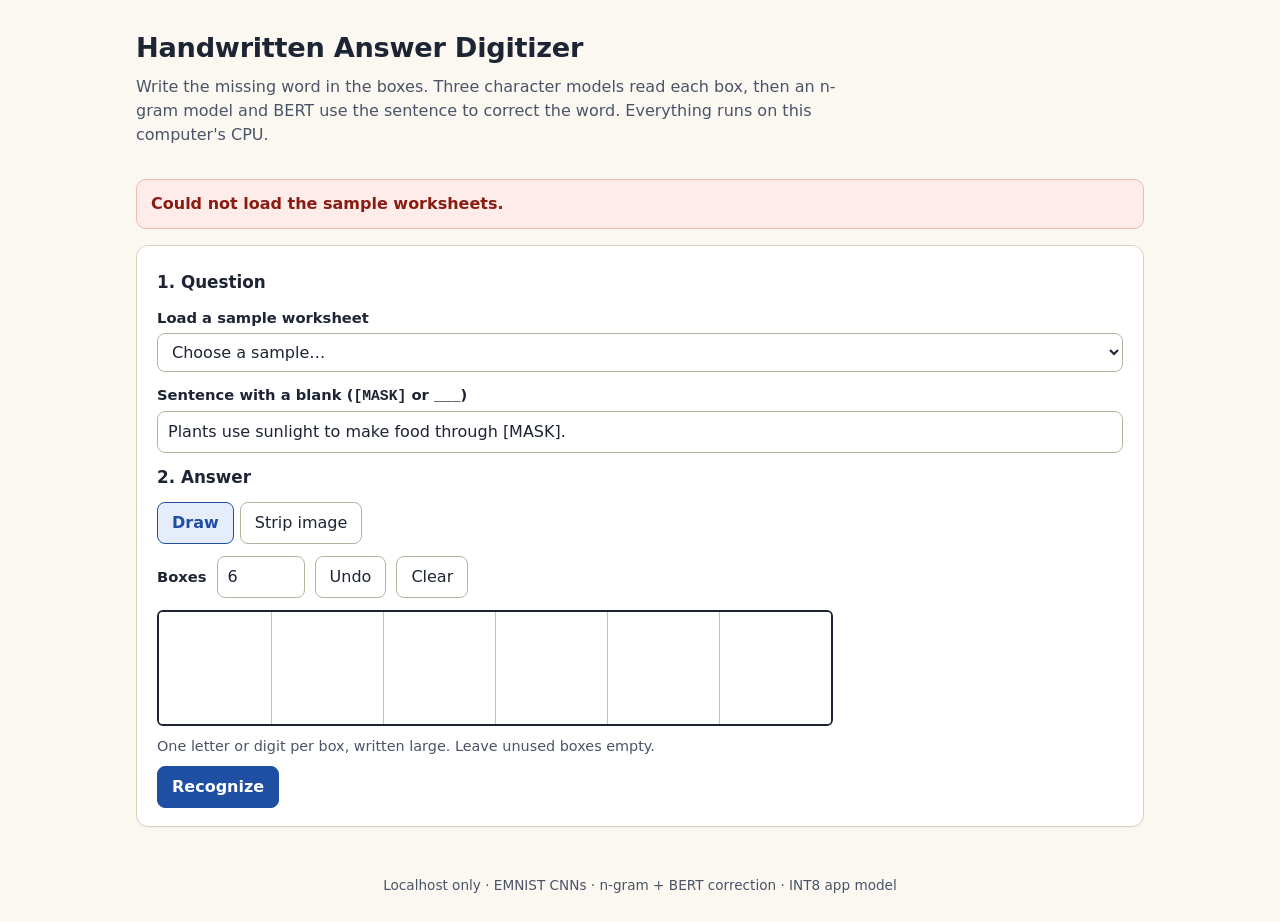
==== static/index.html @ f59fc03b "feat(app): add FastAPI app with canvas UI running the benchmarked ladder on CPU - app.py: `python ap" ====
<!doctype html>
<html lang="en">
<head>
  <meta charset="utf-8">
  <meta name="viewport" content="width=device-width, initial-scale=1">
  <title>Handwritten Answer Digitizer</title>
  <link rel="stylesheet" href="/static/app.css">
  <script src="/static/app.js" defer></script>
</head>
<body>
  <header class="masthead">
    <h1>Handwritten Answer Digitizer</h1>
    <p class="lede">Write the missing word in the boxes. Three character models read each box, then an n-gram model and BERT use the sentence to correct the word. Everything runs on this computer's CPU.</p>
  </header>

  <main>
    <div id="error-banner" class="banner" role="alert" hidden></div>

    <section class="card" aria-labelledby="input-heading">
      <h2 id="input-heading">1. Question</h2>
      <div class="row">
        <label for="sample-select">Load a sample worksheet</label>
        <select id="sample-select"><option value="">Choose a sample…</option></select>
      </div>
      <div class="row">
        <label for="sentence">Sentence with a blank (<code>[MASK]</code> or <code>___</code>)</label>
        <input id="sentence" type="text" maxlength="500" autocomplete="off" spellcheck="false" value="Plants use sunlight to make food through [MASK].">
      </div>

      <h2>2. Answer</h2>
      <div class="tabs" role="tablist" aria-label="Answer input">
        <button id="tab-draw" role="tab" aria-selected="true" aria-controls="panel-draw" type="button">Draw</button>
        <button id="tab-strip" role="tab" aria-selected="false" aria-controls="panel-strip" type="button">Strip image</button>
      </div>

      <div id="panel-draw" role="tabpanel" aria-labelledby="tab-draw">
        <div class="row inline">
          <label for="box-count">Boxes</label>
          <input id="box-count" type="number" min="1" max="16" value="6">
          <button id="undo" type="button">Undo</button>
          <button id="clear" type="button">Clear</button>
        </div>
        <div class="canvas-wrap">
          <canvas id="pad" aria-label="Drawing area: one character per box" tabindex="0"></canvas>
        </div>
        <p class="hint">One letter or digit per box, written large. Leave unused boxes empty.</p>
      </div>

      <div id="panel-strip" role="tabpanel" aria-labelledby="tab-strip" hidden>
        <div class="row inline">
          <label for="strip-file">PNG or JPEG strip</label>
          <input id="strip-file" type="file" accept="image/png,image/jpeg">
          <label for="strip-boxes">Boxes</label>
          <input id="strip-boxes" type="number" min="1" max="16" value="5">
        </div>
        <img id="strip-preview" class="strip-preview" alt="Selected strip image" hidden>
      </div>

      <button id="recognize" class="primary" type="button">Recognize</button>
      <span id="busy" class="busy" aria-live="polite"></span>
    </section>

    <section id="results" class="card" aria-labelledby="results-heading" hidden>
      <h2 id="results-heading">3. Result</h2>
      <div class="verdict">
        <div><span class="k">CNN read</span><span id="raw-word" class="word raw"></span></div>
        <div aria-hidden="true" class="arrow">→</div>
        <div><span class="k">Corrected (app model)</span><span id="final-word" class="word final"></span></div>
      </div>

      <h3>Per box</h3>
      <div id="boxes" class="boxes"></div>

      <h3>Four models side by side</h3>
      <div class="table-wrap">
        <table>
          <thead><tr><th scope="col">Model</th><th scope="col">Precision</th><th scope="col">Word</th><th scope="col">Top candidates</th><th scope="col">Latency (ms)</th></tr></thead>
          <tbody id="model-rows"></tbody>
        </table>
      </div>
    </section>
  </main>
  <footer>Localhost only · EMNIST CNNs · n-gram + BERT correction · INT8 app model</footer>
</body>
</html>
---- static/app.css ----
:root {
  --paper: #fbf8f1;
  --card: #ffffff;
  --ink: #1d2433;
  --muted: #4a5466;
  --line: #d9d2c3;
  --accent: #1f4fa3;
  --accent-soft: #e6edfa;
  --good: #1e6b3a;
  --bad-bg: #fdecea;
  --bad-ink: #8a1c12;
  --mono: ui-monospace, "Cascadia Mono", Consolas, "Courier New", monospace;
}
* { box-sizing: border-box; }
body { margin: 0; background: var(--paper); color: var(--ink); font: 16px/1.5 system-ui, "Segoe UI", Roboto, sans-serif; }
.masthead { padding: 28px 16px 8px; max-width: 1040px; margin: 0 auto; }
h1 { margin: 0 0 6px; font-size: 1.7rem; letter-spacing: -0.01em; }
.lede { margin: 0; color: var(--muted); max-width: 70ch; }
main { max-width: 1040px; margin: 0 auto; padding: 8px 16px 32px; }
.card { background: var(--card); border: 1px solid var(--line); border-radius: 12px; padding: 18px 20px; margin: 16px 0; box-shadow: 0 1px 2px rgba(0,0,0,.04); }
h2 { font-size: 1.05rem; margin: 6px 0 12px; }
h3 { font-size: .98rem; margin: 18px 0 8px; color: var(--muted); }
.row { display: flex; flex-direction: column; gap: 4px; margin-bottom: 12px; }
.row.inline { flex-direction: row; align-items: center; flex-wrap: wrap; gap: 10px; }
label { font-weight: 600; font-size: .92rem; }
input[type=text], select, input[type=number] { font: inherit; padding: 8px 10px; border: 1px solid #b9b2a3; border-radius: 8px; background: #fff; color: var(--ink); }
input[type=number] { width: 5.5em; }
button { font: inherit; padding: 8px 14px; border-radius: 8px; border: 1px solid #b9b2a3; background: #fff; color: var(--ink); cursor: pointer; }
button:hover { background: #f3efe6; }
button.primary { background: var(--accent); color: #fff; border-color: var(--accent); font-weight: 600; margin-top: 8px; }
button.primary:hover { background: #183f84; }
button:disabled { opacity: .55; cursor: progress; }
:focus-visible { outline: 3px solid #f2b705; outline-offset: 2px; }
.tabs { display: flex; gap: 6px; margin-bottom: 12px; }
.tabs button[aria-selected=true] { background: var(--accent-soft); border-color: var(--accent); color: var(--accent); font-weight: 600; }
.canvas-wrap { overflow-x: auto; padding-bottom: 4px; }
#pad { display: block; touch-action: none; border: 2px solid var(--ink); border-radius: 6px; background: #fff; cursor: crosshair; }
.hint { color: var(--muted); font-size: .9rem; margin: 6px 0 0; }
.strip-preview { max-width: 100%; border: 1px solid var(--line); border-radius: 6px; margin-top: 8px; }
.busy { margin-left: 10px; color: var(--muted); }
.banner { background: var(--bad-bg); color: var(--bad-ink); border: 1px solid #f2b8b2; border-radius: 10px; padding: 12px 14px; margin: 16px 0 0; font-weight: 600; }
.verdict { display: flex; align-items: center; gap: 18px; flex-wrap: wrap; }
.verdict .k { display: block; font-size: .82rem; color: var(--muted); text-transform: uppercase; letter-spacing: .04em; }
.word { font-family: var(--mono); font-size: 2rem; letter-spacing: .12em; }
.word.raw { color: var(--muted); }
.word.final { color: var(--good); font-weight: 700; }
.arrow { font-size: 1.6rem; color: var(--muted); }
.boxes { display: flex; gap: 10px; overflow-x: auto; padding-bottom: 6px; }
.box { border: 1px solid var(--line); border-radius: 10px; padding: 8px; min-width: 132px; background: #fffdf8; }
.box.empty { opacity: .55; }
.box .imgs { display: flex; gap: 6px; }
.box img { width: 56px; height: 56px; image-rendering: pixelated; border: 1px solid var(--line); border-radius: 4px; background: #000; }
.box .cap { font-size: .72rem; color: var(--muted); text-align: center; }
.badges { display: grid; gap: 3px; margin-top: 6px; font-size: .8rem; }
.badge { display: flex; justify-content: space-between; gap: 6px; padding: 2px 6px; border-radius: 6px; background: #f1ede4; }
.badge b { font-family: var(--mono); }
.table-wrap { overflow-x: auto; }
table { border-collapse: collapse; width: 100%; font-size: .93rem; }
th, td { text-align: left; padding: 8px 10px; border-bottom: 1px solid var(--line); vertical-align: top; }
th { color: var(--muted); font-weight: 600; }
td.word-cell { font-family: var(--mono); font-weight: 700; letter-spacing: .06em; }
tr.primary-row { background: var(--accent-soft); }
.tag { display: inline-block; margin-left: 6px; padding: 1px 7px; border-radius: 999px; background: var(--accent); color: #fff; font-size: .72rem; font-weight: 600; vertical-align: middle; }
footer { text-align: center; color: var(--muted); font-size: .85rem; padding: 0 16px 28px; }
@media (max-width: 560px) { .word { font-size: 1.5rem; } h1 { font-size: 1.4rem; } }
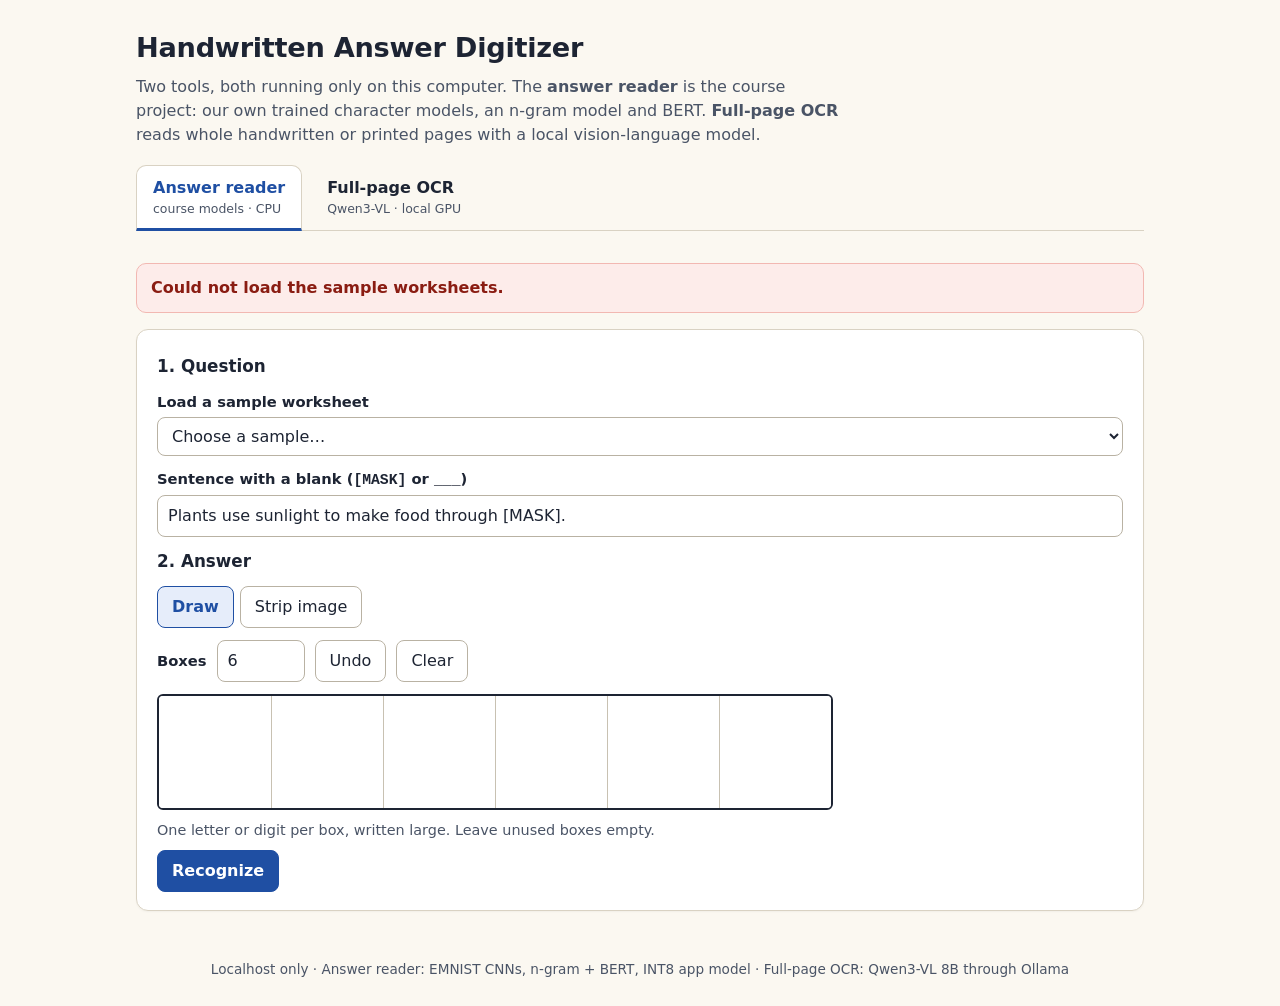
==== commit e64125b2: "feat(ui): full-page OCR tab and smoother two-tab layout" ====
--- a/static/index.html
+++ b/static/index.html
@@ -6,80 +6,130 @@
   <title>Handwritten Answer Digitizer</title>
   <link rel="stylesheet" href="/static/app.css">
   <script src="/static/app.js" defer></script>
+  <script src="/static/ocr.js" defer></script>
 </head>
 <body>
   <header class="masthead">
     <h1>Handwritten Answer Digitizer</h1>
-    <p class="lede">Write the missing word in the boxes. Three character models read each box, then an n-gram model and BERT use the sentence to correct the word. Everything runs on this computer's CPU.</p>
+    <p class="lede">Two tools, both running only on this computer. The <strong>answer reader</strong> is the course project: our own trained character models, an n-gram model and BERT. <strong>Full-page OCR</strong> reads whole handwritten or printed pages with a local vision-language model.</p>
+    <nav class="apptabs" role="tablist" aria-label="Tool">
+      <button id="tab-reader" class="apptab" role="tab" aria-selected="true" aria-controls="panel-reader" type="button">
+        <span class="apptab-title">Answer reader</span><span class="apptab-sub">course models · CPU</span>
+      </button>
+      <button id="tab-ocr" class="apptab" role="tab" aria-selected="false" aria-controls="panel-ocr" type="button" tabindex="-1">
+        <span class="apptab-title">Full-page OCR</span><span class="apptab-sub">Qwen3-VL · local GPU</span>
+      </button>
+    </nav>
   </header>
 
   <main>
     <div id="error-banner" class="banner" role="alert" hidden></div>
 
-    <section class="card" aria-labelledby="input-heading">
-      <h2 id="input-heading">1. Question</h2>
-      <div class="row">
-        <label for="sample-select">Load a sample worksheet</label>
-        <select id="sample-select"><option value="">Choose a sample…</option></select>
-      </div>
-      <div class="row">
-        <label for="sentence">Sentence with a blank (<code>[MASK]</code> or <code>___</code>)</label>
-        <input id="sentence" type="text" maxlength="500" autocomplete="off" spellcheck="false" value="Plants use sunlight to make food through [MASK].">
-      </div>
+    <div id="panel-reader" role="tabpanel" aria-labelledby="tab-reader" class="panel">
+      <section class="card" aria-labelledby="input-heading">
+        <h2 id="input-heading">1. Question</h2>
+        <div class="row">
+          <label for="sample-select">Load a sample worksheet</label>
+          <select id="sample-select"><option value="">Choose a sample…</option></select>
+        </div>
+        <div class="row">
+          <label for="sentence">Sentence with a blank (<code>[MASK]</code> or <code>___</code>)</label>
+          <input id="sentence" type="text" maxlength="500" autocomplete="off" spellcheck="false" value="Plants use sunlight to make food through [MASK].">
+        </div>
 
-      <h2>2. Answer</h2>
-      <div class="tabs" role="tablist" aria-label="Answer input">
-        <button id="tab-draw" role="tab" aria-selected="true" aria-controls="panel-draw" type="button">Draw</button>
-        <button id="tab-strip" role="tab" aria-selected="false" aria-controls="panel-strip" type="button">Strip image</button>
-      </div>
+        <h2>2. Answer</h2>
+        <div class="tabs" role="tablist" aria-label="Answer input">
+          <button id="tab-draw" role="tab" aria-selected="true" aria-controls="panel-draw" type="button">Draw</button>
+          <button id="tab-strip" role="tab" aria-selected="false" aria-controls="panel-strip" type="button">Strip image</button>
+        </div>
 
-      <div id="panel-draw" role="tabpanel" aria-labelledby="tab-draw">
-        <div class="row inline">
-          <label for="box-count">Boxes</label>
-          <input id="box-count" type="number" min="1" max="16" value="6">
-          <button id="undo" type="button">Undo</button>
-          <button id="clear" type="button">Clear</button>
+        <div id="panel-draw" role="tabpanel" aria-labelledby="tab-draw">
+          <div class="row inline">
+            <label for="box-count">Boxes</label>
+            <input id="box-count" type="number" min="1" max="16" value="6">
+            <button id="undo" type="button">Undo</button>
+            <button id="clear" type="button">Clear</button>
+          </div>
+          <div class="canvas-wrap">
+            <canvas id="pad" aria-label="Drawing area: one character per box" tabindex="0"></canvas>
+          </div>
+          <p class="hint">One letter or digit per box, written large. Leave unused boxes empty.</p>
         </div>
-        <div class="canvas-wrap">
-          <canvas id="pad" aria-label="Drawing area: one character per box" tabindex="0"></canvas>
+
+        <div id="panel-strip" role="tabpanel" aria-labelledby="tab-strip" hidden>
+          <div class="row inline">
+            <label for="strip-file">PNG or JPEG strip</label>
+            <input id="strip-file" type="file" accept="image/png,image/jpeg">
+            <label for="strip-boxes">Boxes</label>
+            <input id="strip-boxes" type="number" min="1" max="16" value="5">
+          </div>
+          <p class="hint">A strip is one word written in equal boxes, one character per box, like the samples. For a photo of a whole page, use <strong>Full-page OCR</strong>.</p>
+          <img id="strip-preview" class="strip-preview" alt="Selected strip image" hidden>
         </div>
-        <p class="hint">One letter or digit per box, written large. Leave unused boxes empty.</p>
-      </div>
 
-      <div id="panel-strip" role="tabpanel" aria-labelledby="tab-strip" hidden>
-        <div class="row inline">
-          <label for="strip-file">PNG or JPEG strip</label>
-          <input id="strip-file" type="file" accept="image/png,image/jpeg">
-          <label for="strip-boxes">Boxes</label>
-          <input id="strip-boxes" type="number" min="1" max="16" value="5">
+        <div class="actions">
+          <button id="recognize" class="primary" type="button">Recognize</button>
+          <span id="busy" class="busy" aria-live="polite"></span>
         </div>
-        <img id="strip-preview" class="strip-preview" alt="Selected strip image" hidden>
-      </div>
+      </section>
 
-      <button id="recognize" class="primary" type="button">Recognize</button>
-      <span id="busy" class="busy" aria-live="polite"></span>
-    </section>
+      <section id="results" class="card reveal" aria-labelledby="results-heading" hidden>
+        <h2 id="results-heading">3. Result</h2>
+        <div class="verdict">
+          <div><span class="k">INT8 CNN read</span><span id="raw-word" class="word raw"></span></div>
+          <div aria-hidden="true" class="arrow">→</div>
+          <div><span class="k">Corrected (app model)</span><span id="final-word" class="word final"></span></div>
+        </div>
 
-    <section id="results" class="card" aria-labelledby="results-heading" hidden>
-      <h2 id="results-heading">3. Result</h2>
-      <div class="verdict">
-        <div><span class="k">CNN read</span><span id="raw-word" class="word raw"></span></div>
-        <div aria-hidden="true" class="arrow">→</div>
-        <div><span class="k">Corrected (app model)</span><span id="final-word" class="word final"></span></div>
-      </div>
+        <h3>Per box</h3>
+        <div id="boxes" class="boxes"></div>
 
-      <h3>Per box</h3>
-      <div id="boxes" class="boxes"></div>
+        <h3>Four models side by side</h3>
+        <div class="table-wrap">
+          <table>
+            <thead><tr><th scope="col">Model</th><th scope="col">Precision</th><th scope="col">Word</th><th scope="col">Top candidates</th><th scope="col">Latency (ms)</th></tr></thead>
+            <tbody id="model-rows"></tbody>
+          </table>
+        </div>
+      </section>
+    </div>
 
-      <h3>Four models side by side</h3>
-      <div class="table-wrap">
-        <table>
-          <thead><tr><th scope="col">Model</th><th scope="col">Precision</th><th scope="col">Word</th><th scope="col">Top candidates</th><th scope="col">Latency (ms)</th></tr></thead>
-          <tbody id="model-rows"></tbody>
-        </table>
-      </div>
-    </section>
+    <div id="panel-ocr" role="tabpanel" aria-labelledby="tab-ocr" class="panel" hidden>
+      <section id="ocr-setup" class="card setup" aria-labelledby="setup-heading" hidden>
+        <h2 id="setup-heading">Set up full-page OCR (one time)</h2>
+        <p id="ocr-setup-detail" class="hint"></p>
+        <ol class="steps">
+          <li>Install Ollama from <code>ollama.com/download</code>.</li>
+          <li>In a terminal, run <code>ollama pull qwen3-vl:8b-instruct-q4_K_M</code> (about 6 GB).</li>
+          <li>Come back and press <button id="ocr-recheck" type="button" class="link">Check again</button>.</li>
+        </ol>
+      </section>
+
+      <section class="card" aria-labelledby="ocr-input-heading">
+        <h2 id="ocr-input-heading">1. Image</h2>
+        <label id="ocr-drop" class="dropzone" for="ocr-file">
+          <span class="drop-title">Choose an image, drop it here, or paste with Ctrl+V</span>
+          <span class="drop-sub">Photo or scan of handwriting or a document · PNG, JPEG or WebP · large photos are shrunk on this computer first</span>
+          <img id="ocr-preview" class="ocr-preview" alt="Selected image" hidden>
+        </label>
+        <input id="ocr-file" class="visually-hidden" type="file" accept="image/png,image/jpeg,image/webp">
+        <div class="actions">
+          <button id="ocr-go" class="primary" type="button" disabled>Transcribe</button>
+          <span id="ocr-busy" class="busy" aria-live="polite"></span>
+          <span id="ocr-state" class="pill" aria-live="polite"></span>
+        </div>
+      </section>
+
+      <section id="ocr-result" class="card" aria-labelledby="ocr-result-heading">
+        <div class="result-head">
+          <h2 id="ocr-result-heading">2. Text</h2>
+          <button id="ocr-copy" type="button" disabled>Copy</button>
+        </div>
+        <div id="ocr-text" class="ocr-text" dir="auto" aria-live="polite"><span class="placeholder">The transcription appears here.</span></div>
+        <p id="ocr-meta" class="hint"></p>
+      </section>
+    </div>
   </main>
-  <footer>Localhost only · EMNIST CNNs · n-gram + BERT correction · INT8 app model</footer>
+  <footer>Localhost only · Answer reader: EMNIST CNNs, n-gram + BERT, INT8 app model · Full-page OCR: Qwen3-VL 8B through Ollama</footer>
 </body>
 </html>
--- a/static/app.css
+++ b/static/app.css
@@ -63,3 +63,48 @@
 .tag { display: inline-block; margin-left: 6px; padding: 1px 7px; border-radius: 999px; background: var(--accent); color: #fff; font-size: .72rem; font-weight: 600; vertical-align: middle; }
 footer { text-align: center; color: var(--muted); font-size: .85rem; padding: 0 16px 28px; }
 @media (max-width: 560px) { .word { font-size: 1.5rem; } h1 { font-size: 1.4rem; } }
+
+/* ---------- two tools: top-level tabs ---------- */
+.apptabs { display: flex; gap: 8px; margin: 18px 0 0; border-bottom: 1px solid var(--line); }
+.apptab { display: flex; flex-direction: column; align-items: flex-start; gap: 0; padding: 10px 16px 9px; border: 1px solid transparent; border-bottom: 3px solid transparent; border-radius: 10px 10px 0 0; background: transparent; margin-bottom: -1px; transition: background-color .15s ease, border-color .15s ease, color .15s ease; }
+.apptab:hover { background: #f3efe6; }
+.apptab[aria-selected=true] { background: var(--card); border-color: var(--line); border-bottom: 3px solid var(--accent); }
+.apptab-title { font-weight: 700; }
+.apptab-sub { font-size: .78rem; color: var(--muted); }
+.apptab[aria-selected=true] .apptab-title { color: var(--accent); }
+.panel { animation: fade-in .18s ease both; }
+.actions { display: flex; align-items: center; flex-wrap: wrap; gap: 10px; margin-top: 8px; }
+.actions button.primary { margin-top: 0; }
+
+/* ---------- motion ---------- */
+@keyframes fade-in { from { opacity: 0; transform: translateY(4px); } to { opacity: 1; transform: none; } }
+.reveal:not([hidden]) { animation: fade-in .2s ease both; }
+.busy::before { content: ""; display: none; width: 14px; height: 14px; margin-right: 8px; vertical-align: -2px; border: 2px solid var(--line); border-top-color: var(--accent); border-radius: 50%; animation: spin .8s linear infinite; }
+.busy:not(:empty)::before { display: inline-block; }
+@keyframes spin { to { transform: rotate(360deg); } }
+@media (prefers-reduced-motion: reduce) { *, *::before { animation: none !important; transition: none !important; } }
+
+/* ---------- full-page OCR ---------- */
+.dropzone { display: flex; flex-direction: column; align-items: center; justify-content: center; gap: 4px; min-height: 180px; padding: 22px 16px; border: 2px dashed #c9c1b0; border-radius: 12px; background: #fffdf8; text-align: center; cursor: pointer; font-weight: 400; transition: border-color .15s ease, background-color .15s ease; }
+.dropzone:hover, .dropzone.over { border-color: var(--accent); background: var(--accent-soft); }
+.drop-title { font-weight: 600; }
+.drop-sub { font-size: .85rem; color: var(--muted); max-width: 60ch; }
+.ocr-preview { max-width: 100%; max-height: 420px; margin-top: 12px; border: 1px solid var(--line); border-radius: 8px; background: #fff; }
+.visually-hidden { position: absolute; width: 1px; height: 1px; overflow: hidden; clip: rect(0 0 0 0); white-space: nowrap; }
+.result-head { display: flex; align-items: center; justify-content: space-between; gap: 10px; }
+.result-head h2 { margin-bottom: 8px; }
+.ocr-text { min-height: 7.5em; padding: 12px 14px; border: 1px solid var(--line); border-radius: 10px; background: #fffdf8; white-space: pre-wrap; unicode-bidi: plaintext; font-size: 1.08rem; line-height: 1.6; overflow-wrap: anywhere; }
+.ocr-text.fresh { animation: fade-in .2s ease both; }
+.ocr-text .placeholder { color: var(--muted); font-style: italic; }
+.ocr-text.error { color: var(--bad-ink); background: var(--bad-bg); border-color: #f2b8b2; }
+.pill { font-size: .8rem; padding: 2px 10px; border-radius: 999px; background: #f1ede4; color: var(--muted); }
+.pill:empty { display: none; }
+.pill.ok { background: #e3f1e7; color: var(--good); }
+.pill.warn { background: var(--bad-bg); color: var(--bad-ink); }
+.setup { border-color: #f2b8b2; background: #fffaf8; }
+.steps { margin: 6px 0 0; padding-left: 20px; }
+.steps li { margin: 4px 0; }
+button.link { padding: 0; border: 0; background: none; color: var(--accent); text-decoration: underline; font-weight: 600; }
+button.copied { border-color: var(--good); color: var(--good); }
+.strip-preview { max-height: 240px; object-fit: contain; }
+@media (max-width: 560px) { .apptab { padding: 8px 10px; flex: 1; } .dropzone { min-height: 140px; } }
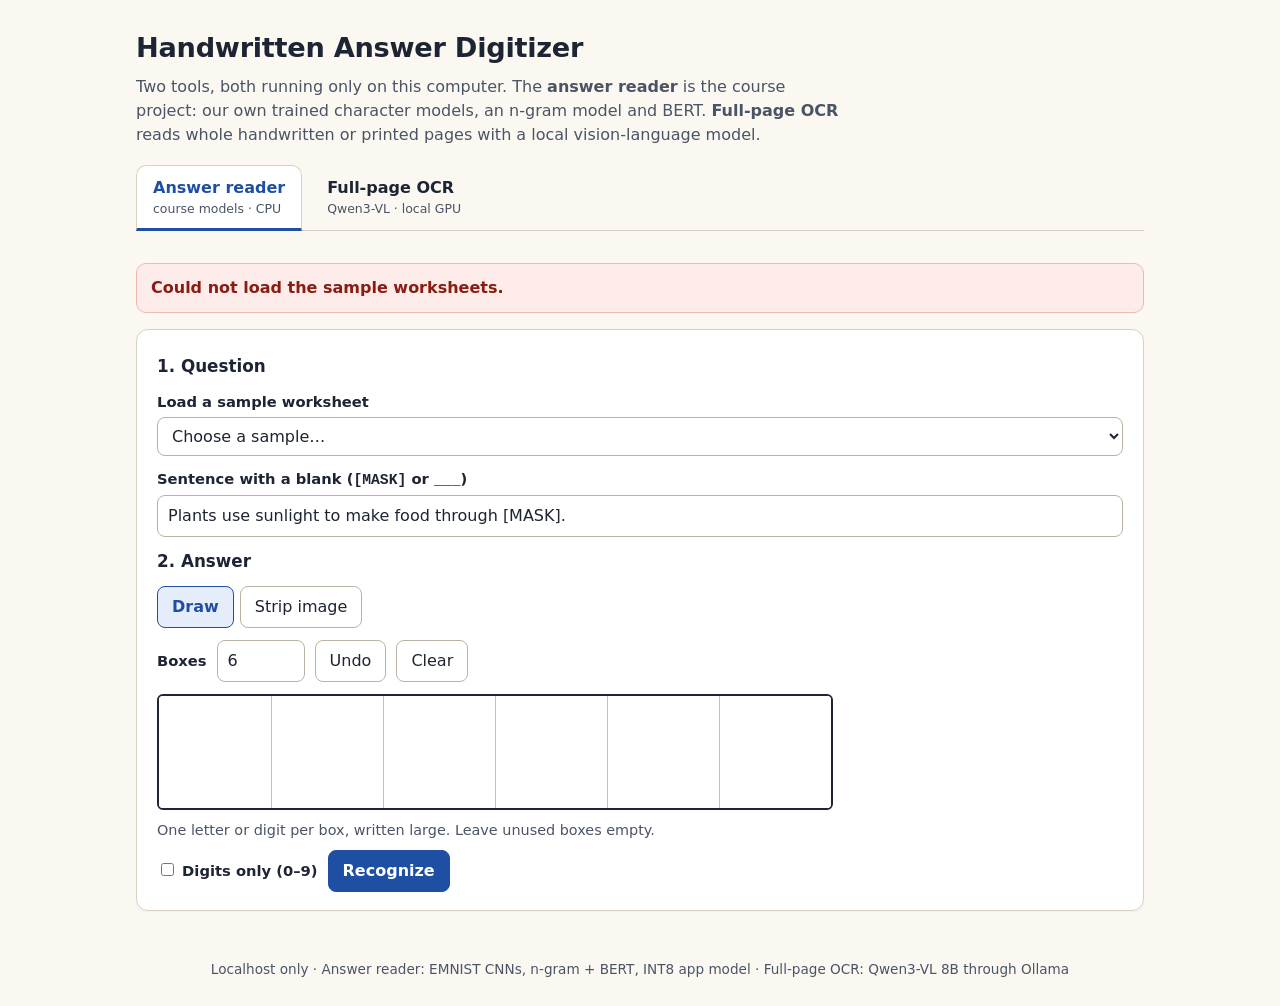
==== commit 5115e3f5: "Add reviewed transcription and digit-only recognition" ====
--- a/static/index.html
+++ b/static/index.html
@@ -4,8 +4,8 @@
   <meta charset="utf-8">
   <meta name="viewport" content="width=device-width, initial-scale=1">
   <title>Handwritten Answer Digitizer</title>
-  <link rel="stylesheet" href="/static/app.css">
-  <script src="/static/app.js" defer></script>
+  <link rel="stylesheet" href="/static/app.css?v=2">
+  <script src="/static/app.js?v=3" defer></script>
   <script src="/static/ocr.js" defer></script>
 </head>
 <body>
@@ -68,6 +68,7 @@
         </div>
 
         <div class="actions">
+          <label><input id="digits-only" type="checkbox"> Digits only (0–9)</label>
           <button id="recognize" class="primary" type="button">Recognize</button>
           <span id="busy" class="busy" aria-live="polite"></span>
         </div>
@@ -78,13 +79,20 @@
         <div class="verdict">
           <div><span class="k">INT8 CNN read</span><span id="raw-word" class="word raw"></span></div>
           <div aria-hidden="true" class="arrow">→</div>
-          <div><span class="k">Corrected (app model)</span><span id="final-word" class="word final"></span></div>
+          <div><span id="final-word-label" class="k">Corrected (app model)</span><span id="final-word" class="word final"></span></div>
+        </div>
+
+        <label for="reviewed-answer">Review the transcription before copying</label>
+        <div class="answer-review">
+          <input id="reviewed-answer" type="text" autocomplete="off" spellcheck="false">
+          <button id="copy-answer" type="button" disabled>Copy answer</button>
+          <span id="copy-answer-status" role="status"></span>
         </div>
 
         <h3>Per box</h3>
         <div id="boxes" class="boxes"></div>
 
-        <h3>Four models side by side</h3>
+        <h3>Model results</h3>
         <div class="table-wrap">
           <table>
             <thead><tr><th scope="col">Model</th><th scope="col">Precision</th><th scope="col">Word</th><th scope="col">Top candidates</th><th scope="col">Latency (ms)</th></tr></thead>
--- a/static/app.css
+++ b/static/app.css
@@ -25,6 +25,8 @@
 label { font-weight: 600; font-size: .92rem; }
 input[type=text], select, input[type=number] { font: inherit; padding: 8px 10px; border: 1px solid #b9b2a3; border-radius: 8px; background: #fff; color: var(--ink); }
 input[type=number] { width: 5.5em; }
+.answer-review { display: flex; align-items: center; flex-wrap: wrap; gap: 8px; margin: 6px 0 16px; }
+.answer-review input { width: 14em; max-width: 100%; }
 button { font: inherit; padding: 8px 14px; border-radius: 8px; border: 1px solid #b9b2a3; background: #fff; color: var(--ink); cursor: pointer; }
 button:hover { background: #f3efe6; }
 button.primary { background: var(--accent); color: #fff; border-color: var(--accent); font-weight: 600; margin-top: 8px; }
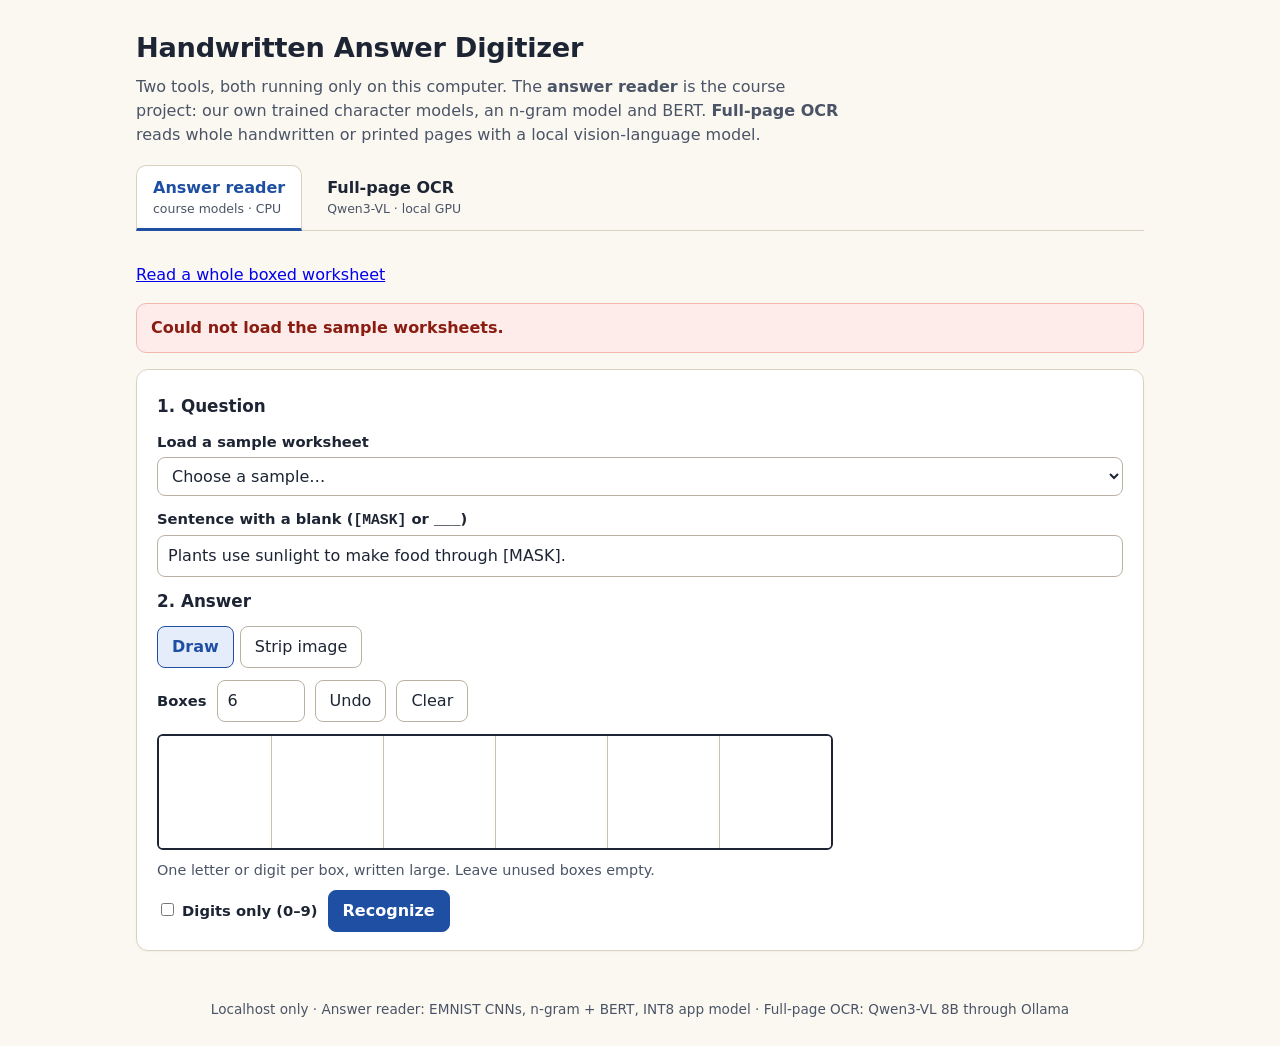
==== commit 89e8e3df: "Add boxed worksheet batch review and paired pilot evaluation" ====
--- a/static/index.html
+++ b/static/index.html
@@ -23,6 +23,7 @@
   </header>
 
   <main>
+    <p><a href="/worksheet">Read a whole boxed worksheet</a></p>
     <div id="error-banner" class="banner" role="alert" hidden></div>
 
     <div id="panel-reader" role="tabpanel" aria-labelledby="tab-reader" class="panel">
--- a/static/app.css
+++ b/static/app.css
@@ -27,6 +27,8 @@
 input[type=number] { width: 5.5em; }
 .answer-review { display: flex; align-items: center; flex-wrap: wrap; gap: 8px; margin: 6px 0 16px; }
 .answer-review input { width: 14em; max-width: 100%; }
+.worksheet-table img { display: block; width: 180px; max-width: 100%; }
+.worksheet-table input { width: 12em; }
 button { font: inherit; padding: 8px 14px; border-radius: 8px; border: 1px solid #b9b2a3; background: #fff; color: var(--ink); cursor: pointer; }
 button:hover { background: #f3efe6; }
 button.primary { background: var(--accent); color: #fff; border-color: var(--accent); font-weight: 600; margin-top: 8px; }
